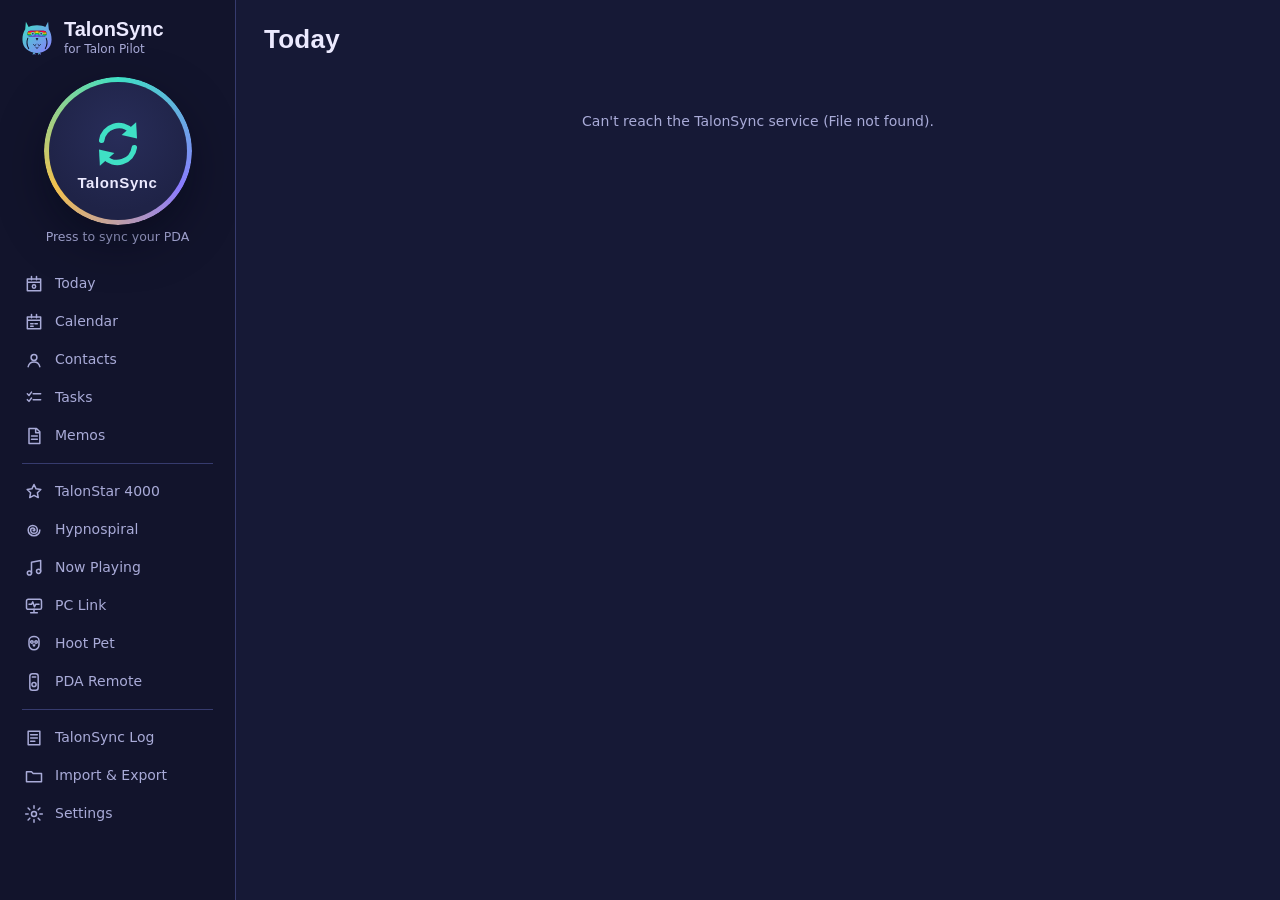
==== talonsync/web/index.html @ 8eb61ad6 "TalonSync 1.11.0: TalonOS Enhanced desktop and Program Library TalonSync is the PC companion for the" ====
<!doctype html>
<html lang="en" data-theme="aerie">
<head>
<meta charset="utf-8">
<meta name="viewport" content="width=device-width, initial-scale=1">
<title>TalonSync</title>
<link rel="icon" type="image/png" href="favicon.png">
<link rel="stylesheet" href="app.css">
</head>
<body>
<div class="shell">
  <aside class="rail">
    <div class="brand">
      <svg class="brand-mark" viewBox="0 0 32 32" aria-hidden="true"><use href="#i-owl"/></svg>
      <div><div class="brand-name">TalonSync</div><div class="brand-sub" id="brand-sub">for Talon Pilot</div></div>
    </div>
    <button class="sync-btn" id="sync-btn" title="TalonSync now (Ctrl+H)">
      <span class="hs-ring"></span>
      <svg class="hs-arrows" viewBox="0 0 64 64" aria-hidden="true"><use href="#i-sync"/></svg>
      <span class="hs-label">TalonSync</span>
    </button>
    <div class="hs-hint" id="hs-hint">Press to sync your PDA</div>
    <nav class="nav" id="nav"></nav>
    <div class="status" id="status"></div>
  </aside>
  <main class="main">
    <header class="topbar">
      <h1 id="view-title">Today</h1>
      <div class="topbar-tools" id="view-tools"></div>
    </header>
    <section class="view" id="view"></section>
  </main>
</div>

<div class="modal-back" id="sync-modal" hidden>
  <div class="sync-win" role="dialog" aria-labelledby="sync-title">
    <div class="sync-title" id="sync-title">TalonSync Progress</div>
    <div class="sync-body">
      <div class="sync-link">
        <svg viewBox="0 0 48 64" class="sync-dev"><use href="#i-pda"/></svg>
        <div class="sync-dots"><i></i><i></i><i></i><i></i><i></i></div>
        <svg viewBox="0 0 64 56" class="sync-pc"><use href="#i-pc"/></svg>
      </div>
      <div class="sync-status" id="sync-status">Connecting with the handheld...</div>
      <div class="bar"><div class="bar-fill" id="sync-bar"></div></div>
      <ol class="sync-stages" id="sync-stages"></ol>
      <div class="sync-summary" id="sync-summary"></div>
    </div>
    <div class="sync-actions"><button class="btn" id="sync-cancel">Cancel</button></div>
  </div>
</div>

<div class="drawer-back" id="drawer-back" hidden></div>
<aside class="drawer" id="drawer" hidden></aside>
<div class="toasts" id="toasts"></div>

<svg width="0" height="0" style="position:absolute">
  <defs>
    <linearGradient id="aur" x1="0" y1="0" x2="1" y2="1"><stop offset="0" stop-color="var(--aur-a)"/><stop offset="1" stop-color="var(--aur-b)"/></linearGradient>
  </defs>
  <symbol id="i-pet" viewBox="0 0 32 32"><path fill="url(#aur)" d="M16 3c-5 0-9 2-11 4l2 3c-1 2-2 4-2 7 0 7 5 12 11 12s11-5 11-12c0-3-1-5-2-7l2-3c-2-2-6-4-11-4z"/><circle cx="11.5" cy="15" r="4" fill="var(--sky)"/><circle cx="20.5" cy="15" r="4" fill="var(--sky)"/><circle cx="11.5" cy="15" r="1.8" fill="var(--gold)"/><circle cx="20.5" cy="15" r="1.8" fill="var(--gold)"/><path d="M16 18l-1.6 2.6h3.2z" fill="var(--gold)"/></symbol>
  <symbol id="i-owl" viewBox="60 64 392 392"><mask id="owlcut"> <rect x="0" y="0" width="512" height="512" fill="white"/> <rect x="146" y="176" width="220" height="70" rx="35" fill="black"/> <circle cx="208" cy="211" r="21" fill="white"/> <circle cx="304" cy="211" r="21" fill="white"/> <circle cx="208" cy="211" r="8" fill="black"/> <circle cx="304" cy="211" r="8" fill="black"/> <path d="M240 262 Q256 256 272 262 L256 292 Z" fill="black"/> <path d="M150 262 C 136 300 138 344 160 382" fill="none" stroke="black" stroke-width="12" stroke-linecap="round"/> <path d="M362 262 C 376 300 374 344 352 382" fill="none" stroke="black" stroke-width="12" stroke-linecap="round"/> <g fill="none" stroke="black" stroke-width="10" stroke-linecap="round" stroke-linejoin="round"> <path d="M216 336 l14 12 l14 -12"/><path d="M268 336 l14 12 l14 -12"/> <path d="M242 368 l14 12 l14 -12"/> </g> </mask> <g mask="url(#owlcut)" fill="url(#aur)"> <path d="M256 112 C 300 112 330 120 352 134 L 384 74 L 392 160 C 416 196 424 236 424 280 C 424 372 352 432 256 432 C 160 432 88 372 88 280 C 88 236 96 196 120 160 L 128 74 L 160 134 C 182 120 212 112 256 112 Z"/> <path d="M214 426 l -10 24 h 12 l 6 -14 l 6 14 h 12 l -10 -24 Z"/> <path d="M276 426 l -10 24 h 12 l 6 -14 l 6 14 h 12 l -10 -24 Z"/> </g> <clipPath id="visorclip"><rect x="146" y="176" width="220" height="70" rx="35"/></clipPath> <g clip-path="url(#visorclip)"><rect x="145.80" y="159.50" width="14.15" height="32.07" fill="#FF004D"/><rect x="145.80" y="191.17" width="14.15" height="12.07" fill="#FFA300"/><rect x="145.80" y="202.83" width="14.15" height="12.07" fill="#FFEC27"/><rect x="145.80" y="214.50" width="14.15" height="12.07" fill="#00E436"/><rect x="145.80" y="226.17" width="14.15" height="12.07" fill="#29ADFF"/><rect x="145.80" y="237.83" width="14.15" height="32.07" fill="#8E5CFF"/><rect x="159.55" y="163.00" width="14.15" height="32.07" fill="#FF004D"/><rect x="159.55" y="194.67" width="14.15" height="12.07" fill="#FFA300"/><rect x="159.55" y="206.33" width="14.15" height="12.07" fill="#FFEC27"/><rect x="159.55" y="218.00" width="14.15" height="12.07" fill="#00E436"/><rect x="159.55" y="229.67" width="14.15" height="12.07" fill="#29ADFF"/><rect x="159.55" y="241.33" width="14.15" height="32.07" fill="#8E5CFF"/><rect x="173.30" y="163.00" width="14.15" height="32.07" fill="#FF004D"/><rect x="173.30" y="194.67" width="14.15" height="12.07" fill="#FFA300"/><rect x="173.30" y="206.33" width="14.15" height="12.07" fill="#FFEC27"/><rect x="173.30" y="218.00" width="14.15" height="12.07" fill="#00E436"/><rect x="173.30" y="229.67" width="14.15" height="12.07" fill="#29ADFF"/><rect x="173.30" y="241.33" width="14.15" height="32.07" fill="#8E5CFF"/><rect x="187.05" y="163.00" width="14.15" height="32.07" fill="#FF004D"/><rect x="187.05" y="194.67" width="14.15" height="12.07" fill="#FFA300"/><rect x="187.05" y="206.33" width="14.15" height="12.07" fill="#FFEC27"/><rect x="187.05" y="218.00" width="14.15" height="12.07" fill="#00E436"/><rect x="187.05" y="229.67" width="14.15" height="12.07" fill="#29ADFF"/><rect x="187.05" y="241.33" width="14.15" height="32.07" fill="#8E5CFF"/><rect x="200.80" y="159.50" width="14.15" height="32.07" fill="#FF004D"/><rect x="200.80" y="191.17" width="14.15" height="12.07" fill="#FFA300"/><rect x="200.80" y="202.83" width="14.15" height="12.07" fill="#FFEC27"/><rect x="200.80" y="214.50" width="14.15" height="12.07" fill="#00E436"/><rect x="200.80" y="226.17" width="14.15" height="12.07" fill="#29ADFF"/><rect x="200.80" y="237.83" width="14.15" height="32.07" fill="#8E5CFF"/><rect x="214.55" y="156.00" width="14.15" height="32.07" fill="#FF004D"/><rect x="214.55" y="187.67" width="14.15" height="12.07" fill="#FFA300"/><rect x="214.55" y="199.33" width="14.15" height="12.07" fill="#FFEC27"/><rect x="214.55" y="211.00" width="14.15" height="12.07" fill="#00E436"/><rect x="214.55" y="222.67" width="14.15" height="12.07" fill="#29ADFF"/><rect x="214.55" y="234.33" width="14.15" height="32.07" fill="#8E5CFF"/><rect x="228.30" y="152.50" width="14.15" height="32.07" fill="#FF004D"/><rect x="228.30" y="184.17" width="14.15" height="12.07" fill="#FFA300"/><rect x="228.30" y="195.83" width="14.15" height="12.07" fill="#FFEC27"/><rect x="228.30" y="207.50" width="14.15" height="12.07" fill="#00E436"/><rect x="228.30" y="219.17" width="14.15" height="12.07" fill="#29ADFF"/><rect x="228.30" y="230.83" width="14.15" height="32.07" fill="#8E5CFF"/><rect x="242.05" y="149.00" width="14.15" height="32.07" fill="#FF004D"/><rect x="242.05" y="180.67" width="14.15" height="12.07" fill="#FFA300"/><rect x="242.05" y="192.33" width="14.15" height="12.07" fill="#FFEC27"/><rect x="242.05" y="204.00" width="14.15" height="12.07" fill="#00E436"/><rect x="242.05" y="215.67" width="14.15" height="12.07" fill="#29ADFF"/><rect x="242.05" y="227.33" width="14.15" height="32.07" fill="#8E5CFF"/><rect x="255.80" y="149.00" width="14.15" height="32.07" fill="#FF004D"/><rect x="255.80" y="180.67" width="14.15" height="12.07" fill="#FFA300"/><rect x="255.80" y="192.33" width="14.15" height="12.07" fill="#FFEC27"/><rect x="255.80" y="204.00" width="14.15" height="12.07" fill="#00E436"/><rect x="255.80" y="215.67" width="14.15" height="12.07" fill="#29ADFF"/><rect x="255.80" y="227.33" width="14.15" height="32.07" fill="#8E5CFF"/><rect x="269.55" y="152.50" width="14.15" height="32.07" fill="#FF004D"/><rect x="269.55" y="184.17" width="14.15" height="12.07" fill="#FFA300"/><rect x="269.55" y="195.83" width="14.15" height="12.07" fill="#FFEC27"/><rect x="269.55" y="207.50" width="14.15" height="12.07" fill="#00E436"/><rect x="269.55" y="219.17" width="14.15" height="12.07" fill="#29ADFF"/><rect x="269.55" y="230.83" width="14.15" height="32.07" fill="#8E5CFF"/><rect x="283.30" y="156.00" width="14.15" height="32.07" fill="#FF004D"/><rect x="283.30" y="187.67" width="14.15" height="12.07" fill="#FFA300"/><rect x="283.30" y="199.33" width="14.15" height="12.07" fill="#FFEC27"/><rect x="283.30" y="211.00" width="14.15" height="12.07" fill="#00E436"/><rect x="283.30" y="222.67" width="14.15" height="12.07" fill="#29ADFF"/><rect x="283.30" y="234.33" width="14.15" height="32.07" fill="#8E5CFF"/><rect x="297.05" y="159.50" width="14.15" height="32.07" fill="#FF004D"/><rect x="297.05" y="191.17" width="14.15" height="12.07" fill="#FFA300"/><rect x="297.05" y="202.83" width="14.15" height="12.07" fill="#FFEC27"/><rect x="297.05" y="214.50" width="14.15" height="12.07" fill="#00E436"/><rect x="297.05" y="226.17" width="14.15" height="12.07" fill="#29ADFF"/><rect x="297.05" y="237.83" width="14.15" height="32.07" fill="#8E5CFF"/><rect x="310.80" y="163.00" width="14.15" height="32.07" fill="#FF004D"/><rect x="310.80" y="194.67" width="14.15" height="12.07" fill="#FFA300"/><rect x="310.80" y="206.33" width="14.15" height="12.07" fill="#FFEC27"/><rect x="310.80" y="218.00" width="14.15" height="12.07" fill="#00E436"/><rect x="310.80" y="229.67" width="14.15" height="12.07" fill="#29ADFF"/><rect x="310.80" y="241.33" width="14.15" height="32.07" fill="#8E5CFF"/><rect x="324.55" y="163.00" width="14.15" height="32.07" fill="#FF004D"/><rect x="324.55" y="194.67" width="14.15" height="12.07" fill="#FFA300"/><rect x="324.55" y="206.33" width="14.15" height="12.07" fill="#FFEC27"/><rect x="324.55" y="218.00" width="14.15" height="12.07" fill="#00E436"/><rect x="324.55" y="229.67" width="14.15" height="12.07" fill="#29ADFF"/><rect x="324.55" y="241.33" width="14.15" height="32.07" fill="#8E5CFF"/><rect x="338.30" y="163.00" width="14.15" height="32.07" fill="#FF004D"/><rect x="338.30" y="194.67" width="14.15" height="12.07" fill="#FFA300"/><rect x="338.30" y="206.33" width="14.15" height="12.07" fill="#FFEC27"/><rect x="338.30" y="218.00" width="14.15" height="12.07" fill="#00E436"/><rect x="338.30" y="229.67" width="14.15" height="12.07" fill="#29ADFF"/><rect x="338.30" y="241.33" width="14.15" height="32.07" fill="#8E5CFF"/><rect x="352.05" y="159.50" width="14.15" height="32.07" fill="#FF004D"/><rect x="352.05" y="191.17" width="14.15" height="12.07" fill="#FFA300"/><rect x="352.05" y="202.83" width="14.15" height="12.07" fill="#FFEC27"/><rect x="352.05" y="214.50" width="14.15" height="12.07" fill="#00E436"/><rect x="352.05" y="226.17" width="14.15" height="12.07" fill="#29ADFF"/><rect x="352.05" y="237.83" width="14.15" height="32.07" fill="#8E5CFF"/></g> <circle cx="208" cy="211" r="21" fill="url(#aur)"/><circle cx="304" cy="211" r="21" fill="url(#aur)"/><circle cx="208" cy="211" r="8" fill="#141A2A"/><circle cx="304" cy="211" r="8" fill="#141A2A"/></symbol>
  <symbol id="i-sync" viewBox="0 0 64 64"><path fill="none" stroke="currentColor" stroke-width="6" stroke-linecap="round" d="M14 28a19 19 0 0 1 33-10"/><path fill="currentColor" d="M52 8l1 18-17-4z"/><path fill="none" stroke="currentColor" stroke-width="6" stroke-linecap="round" d="M50 36a19 19 0 0 1-33 10"/><path fill="currentColor" d="M12 56l-1-18 17 4z"/></symbol>
  <symbol id="i-pda" viewBox="0 0 48 64"><rect x="4" y="2" width="40" height="60" rx="7" fill="none" stroke="currentColor" stroke-width="3"/><rect x="10" y="9" width="28" height="30" rx="2" fill="var(--lcd)"/><circle cx="24" cy="51" r="4" fill="none" stroke="currentColor" stroke-width="2.5"/></symbol>
  <symbol id="i-pc" viewBox="0 0 64 56"><rect x="4" y="4" width="56" height="36" rx="4" fill="none" stroke="currentColor" stroke-width="3"/><path d="M24 50h16M32 40v10" stroke="currentColor" stroke-width="3" stroke-linecap="round"/></symbol>
</svg>
<script src="talonstar.js"></script>
<script src="app.js"></script>
</body>
</html>
---- talonsync/web/app.css ----
/* TalonSync - a desktop sync app, grown feathers.
   Themes are token sets; nothing below hard-codes a color. */
:root, [data-theme="aerie"] {
  --sky: #161936; --rail: #12142c; --panel: #1f2347; --panel-2: #282d59; --line: #363b6e;
  --ink: #eceaff; --ink-dim: #a9abd8; --ink-faint: #6f72a6;
  --aur-a: #3fe0c5; --aur-b: #8b7bff; --gold: #f2c14e; --danger: #ff6b81; --ok: #4fe0a0;
  --lcd: #b8c6a0; --lcd-ink: #22301c; --lcd-dim: #7d8c6a;
  --field: #151834; --shadow: 0 18px 48px rgba(4, 5, 20, .55);
  --r-lg: 18px; --r: 10px; --r-sm: 6px;
  color-scheme: dark;
}
[data-theme="classic"] {         /* classic desktop look, circa 2001 */
  --sky: #d4d0c8; --rail: #1d2a6b; --panel: #ece9e2; --panel-2: #e0ddd5; --line: #a29e94;
  --ink: #101531; --ink-dim: #4a4f6c; --ink-faint: #858aa3;
  --aur-a: #2c63d6; --aur-b: #1d2a6b; --gold: #c08a14; --danger: #b3261e; --ok: #1d7a3d;
  --lcd: #a7b58f; --lcd-ink: #1b2615; --lcd-dim: #6c7a5a;
  --field: #ffffff; --shadow: 3px 3px 0 rgba(0, 0, 0, .25);
  --r-lg: 3px; --r: 2px; --r-sm: 2px;
  color-scheme: light;
}
[data-theme="owl"] {
  --sky: #1c1611; --rail: #15100c; --panel: #271f18; --panel-2: #31281f; --line: #46392c;
  --ink: #f6ead9; --ink-dim: #c9b49a; --ink-faint: #8a7660;
  --aur-a: #ffb347; --aur-b: #e0703a; --gold: #ffd27a; --danger: #ff7a6b; --ok: #9bd66a;
  --lcd: #c3b48c; --lcd-ink: #2b2112; --lcd-dim: #8a7b55;
  --field: #18120d; --shadow: 0 18px 48px rgba(0, 0, 0, .6);
  --r-lg: 18px; --r: 10px; --r-sm: 6px;
  color-scheme: dark;
}
[data-theme="gryphon"] {
  --sky: #0f2427; --rail: #0a1a1c; --panel: #16313a; --panel-2: #1d3d47; --line: #2b525d;
  --ink: #e9f6f2; --ink-dim: #9fc5bf; --ink-faint: #628a85;
  --aur-a: #f2c14e; --aur-b: #e8873a; --gold: #f2c14e; --danger: #ff7c7c; --ok: #6be0b0;
  --lcd: #b6c69f; --lcd-ink: #1f2d1b; --lcd-dim: #7b8c68;
  --field: #0c1d20; --shadow: 0 18px 48px rgba(0, 8, 10, .6);
  --r-lg: 18px; --r: 10px; --r-sm: 6px;
  color-scheme: dark;
}
[data-theme="light"] {
  --sky: #eef0f8; --rail: #e2e5f2; --panel: #ffffff; --panel-2: #f4f5fb; --line: #d5d9ea;
  --ink: #1a1d3a; --ink-dim: #535878; --ink-faint: #8d91ad;
  --aur-a: #12b39a; --aur-b: #6a5cf0; --gold: #c99212; --danger: #d23a52; --ok: #13915c;
  --lcd: #b8c6a0; --lcd-ink: #22301c; --lcd-dim: #7d8c6a;
  --field: #f7f8fd; --shadow: 0 14px 40px rgba(30, 36, 80, .16);
  --r-lg: 18px; --r: 10px; --r-sm: 6px;
  color-scheme: light;
}

* { box-sizing: border-box; }
html, body { margin: 0; height: 100%; }
body {
  background: var(--sky); color: var(--ink);
  font: 14px/1.5 "Segoe UI Variable Text", "Segoe UI", system-ui, -apple-system, sans-serif;
  -webkit-font-smoothing: antialiased; overflow: hidden;
}
h1, h2, h3, .display { font-family: "Bahnschrift", "DIN Alternate", "Segoe UI Variable Display", "Segoe UI", sans-serif; font-weight: 600; letter-spacing: .01em; }
h1 { font-size: 26px; margin: 0; }
h2 { font-size: 19px; margin: 0 0 12px; }
h3 { font-size: 15px; margin: 0 0 8px; }
p { margin: 0 0 10px; }
a { color: var(--aur-a); }
button, input, select, textarea { font: inherit; color: inherit; }
:focus-visible { outline: 2px solid var(--aur-a); outline-offset: 2px; }
.muted { color: var(--ink-dim); }
.faint { color: var(--ink-faint); }
.small { font-size: 12.5px; }

/* ---------------------------------------------------------------- shell */
.shell { display: grid; grid-template-columns: 236px 1fr; height: 100vh; }
.rail { background: var(--rail); display: flex; flex-direction: column; padding: 18px 14px 12px; gap: 6px; overflow-y: auto; border-right: 1px solid var(--line); }
[data-theme="classic"] .rail { color: #f3f1ea; --ink-dim: #c3c8e6; --ink-faint: #8d95c6; --line: #33418a; }
.brand { display: flex; align-items: center; gap: 10px; padding: 0 6px 6px; }
.brand-mark { width: 34px; height: 34px; }
.brand-name { font-family: "Bahnschrift", "Segoe UI", sans-serif; font-size: 20px; font-weight: 600; line-height: 1.1; }
.brand-sub { font-size: 12px; color: var(--ink-dim); }

/* the one loud thing: the TalonSync button */
.sync-btn { position: relative; align-self: center; flex: none; width: 138px; height: 138px; margin: 12px 0 2px; border-radius: 50%; border: 0;
  background: radial-gradient(circle at 50% 38%, var(--panel-2), var(--panel) 70%); color: var(--ink); cursor: pointer;
  display: grid; place-items: center; box-shadow: var(--shadow); transition: transform .12s ease; }
.sync-btn:hover { transform: scale(1.03); }
.sync-btn:active { transform: scale(.97); }
.hs-ring { position: absolute; inset: -5px; border-radius: 50%; padding: 5px;
  background: conic-gradient(from 0deg, var(--aur-a), var(--aur-b), var(--gold), var(--aur-a));
  -webkit-mask: linear-gradient(#000 0 0) content-box, linear-gradient(#000 0 0); -webkit-mask-composite: xor; mask-composite: exclude; }
.hs-arrows { width: 58px; height: 58px; color: var(--aur-a); margin-top: -14px; }
.hs-label { position: absolute; bottom: 26px; font-family: "Bahnschrift", "Segoe UI", sans-serif; font-weight: 600; font-size: 15px; letter-spacing: .04em; }
.sync-btn.busy .hs-arrows { animation: spin 1.1s linear infinite; }
.sync-btn.busy .hs-ring { animation: spin 3s linear infinite; }
.sync-btn.waiting { animation: beckon 1.2s ease-in-out infinite; }
[data-theme="classic"] .sync-btn { background: #e9e6df; color: #1d2a6b; box-shadow: inset -3px -3px 0 rgba(0,0,0,.25), inset 3px 3px 0 #fff; }
[data-theme="classic"] .hs-arrows { color: #2c63d6; }
.hs-hint { text-align: center; font-size: 12.5px; color: var(--ink-dim); min-height: 19px; margin-bottom: 8px; }
@keyframes spin { to { transform: rotate(360deg); } }
@keyframes beckon { 50% { box-shadow: 0 0 0 10px color-mix(in srgb, var(--aur-a) 25%, transparent), var(--shadow); } }

.nav { display: flex; flex-direction: column; gap: 1px; margin-top: 4px; }
.nav-sep { height: 1px; background: var(--line); margin: 8px 8px; }
.nav button { display: flex; align-items: center; gap: 11px; padding: 8px 10px; border: 0; border-radius: var(--r-sm); background: none; cursor: pointer; text-align: left; color: var(--ink-dim); }
.nav button svg { width: 20px; height: 20px; flex: none; }
.nav button:hover { background: color-mix(in srgb, var(--ink) 6%, transparent); color: var(--ink); }
.nav button.on { background: color-mix(in srgb, var(--aur-a) 14%, transparent); color: var(--ink); }
.nav button.on svg { color: var(--aur-a); }
.nav .count { margin-left: auto; font-size: 12px; color: var(--ink-faint); }

.status { margin-top: auto; padding: 10px 8px 2px; display: grid; gap: 5px; font-size: 12.5px; color: var(--ink-dim); }
.status .row { display: flex; align-items: center; gap: 8px; }
.dot { width: 9px; height: 9px; border-radius: 50%; background: var(--ink-faint); flex: none; }
.dot.ok { background: var(--ok); box-shadow: 0 0 8px var(--ok); }
.dot.warn { background: var(--gold); }
.dot.bad { background: var(--danger); }

.main { display: flex; flex-direction: column; min-width: 0; height: 100vh; }
.topbar { display: flex; align-items: center; gap: 16px; padding: 20px 28px 14px; }
.topbar-tools { margin-left: auto; display: flex; gap: 8px; align-items: center; }
.view { flex: 1; overflow: auto; padding: 4px 28px 28px; }

/* ---------------------------------------------------------------- controls */
.btn { display: inline-flex; align-items: center; gap: 7px; padding: 7px 14px; border-radius: var(--r-sm); border: 1px solid var(--line);
  background: var(--panel-2); cursor: pointer; white-space: nowrap; }
.btn:hover { border-color: var(--aur-a); }
.btn.primary { background: linear-gradient(135deg, var(--aur-a), var(--aur-b)); border: 0; color: #0b0d22; font-weight: 600; }
[data-theme="classic"] .btn.primary { color: #fff; }
.btn.danger { color: var(--danger); }
.btn.ghost { background: none; }
.btn svg { width: 16px; height: 16px; }
.btn:disabled { opacity: .5; cursor: default; }
input[type=text], input[type=number], input[type=date], input[type=datetime-local], input[type=time], input[type=search], select, textarea {
  background: var(--field); border: 1px solid var(--line); border-radius: var(--r-sm); padding: 7px 10px; width: 100%; min-width: 0; }
textarea { resize: vertical; min-height: 110px; line-height: 1.45; }
input:focus, select:focus, textarea:focus { border-color: var(--aur-a); outline: none; }
label.field { display: grid; gap: 5px; font-size: 12.5px; color: var(--ink-dim); }
label.check { display: flex; align-items: center; gap: 9px; cursor: pointer; }
input[type=checkbox] { width: 17px; height: 17px; accent-color: var(--aur-a); }
input[type=range] { accent-color: var(--aur-a); width: 100%; }
.search { width: 240px; }

/* switch for settings */
.switch { position: relative; width: 40px; height: 22px; flex: none; }
.switch input { opacity: 0; width: 100%; height: 100%; margin: 0; position: absolute; cursor: pointer; z-index: 1; }
.switch span { position: absolute; inset: 0; border-radius: 11px; background: var(--line); transition: background .15s; }
.switch span::after { content: ""; position: absolute; left: 3px; top: 3px; width: 16px; height: 16px; border-radius: 50%; background: var(--ink); transition: transform .15s; }
.switch input:checked + span { background: var(--aur-a); }
.switch input:checked + span::after { transform: translateX(18px); background: #fff; }
.switch input:focus-visible + span { outline: 2px solid var(--aur-a); outline-offset: 2px; }

/* ---------------------------------------------------------------- layout pieces */
.panel { background: var(--panel); border: 1px solid var(--line); border-radius: var(--r-lg); padding: 18px 20px; }
.grid { display: grid; gap: 18px; }
.today { grid-template-columns: minmax(320px, 1.25fr) minmax(280px, 1fr); align-items: start; }
.split { display: grid; grid-template-columns: minmax(260px, 360px) 1fr; gap: 18px; height: 100%; min-height: 0; }
.split > * { min-height: 0; }
.list { display: flex; flex-direction: column; overflow: auto; background: var(--panel); border: 1px solid var(--line); border-radius: var(--r-lg); padding: 6px; }
.item { display: flex; align-items: center; gap: 10px; padding: 9px 12px; border-radius: var(--r); cursor: pointer; border: 0; background: none; text-align: left; width: 100%; }
.item:hover { background: color-mix(in srgb, var(--ink) 5%, transparent); }
.item.on { background: color-mix(in srgb, var(--aur-a) 14%, transparent); }
.item .t { font-weight: 600; }
.item .s { font-size: 12.5px; color: var(--ink-dim); white-space: nowrap; overflow: hidden; text-overflow: ellipsis; }
.item .grow { flex: 1; min-width: 0; }
.item .grow > div { overflow: hidden; text-overflow: ellipsis; white-space: nowrap; }
.group-h { font-family: "Bahnschrift", "Segoe UI", sans-serif; font-size: 13px; color: var(--ink-faint); padding: 12px 12px 4px; }
.star { color: var(--gold); }
.pda-badge { font-size: 11.5px; padding: 1px 7px; border-radius: 9px; background: color-mix(in srgb, var(--lcd) 25%, transparent); color: var(--ink-dim); flex: none; }
.empty { padding: 34px 18px; text-align: center; color: var(--ink-dim); }
.empty .btn { margin-top: 12px; }

.editor { background: var(--panel); border: 1px solid var(--line); border-radius: var(--r-lg); padding: 20px 22px; overflow: auto; }
.form { display: grid; grid-template-columns: 1fr 1fr; gap: 14px 16px; }
.form .wide { grid-column: 1 / -1; }
.editor-foot { display: flex; gap: 8px; margin-top: 18px; align-items: center; }
.editor-foot .spacer { flex: 1; }

/* the LCD: how a record looks on the PDA (the device's own text, so a fixed-width face) */
.lcd { background: var(--lcd); color: var(--lcd-ink); border-radius: 8px; padding: 10px 12px; font: 15px/1.35 "Cascadia Mono", Consolas, monospace;
  box-shadow: inset 0 2px 6px rgba(0, 0, 0, .25); white-space: pre; overflow: hidden; }
.lcd .dim { color: var(--lcd-dim); }
.lcd-cap { font-size: 12px; color: var(--ink-faint); margin: 14px 0 6px; }

/* ---------------------------------------------------------------- today */
.hello { font-family: "Bahnschrift", "Segoe UI", sans-serif; font-size: 30px; line-height: 1.15; margin: 0 0 4px; }
.conn { display: grid; grid-template-columns: repeat(3, 1fr); gap: 10px; margin-top: 16px; }
.conn > div { background: var(--panel-2); border-radius: var(--r); padding: 10px 12px; }
.conn .k { font-size: 12px; color: var(--ink-dim); display: flex; align-items: center; gap: 7px; }
.conn .v { font-weight: 600; margin-top: 2px; }
.device { display: grid; grid-template-columns: 170px 1fr; gap: 18px; align-items: center; }
.device-shell { background: linear-gradient(160deg, #8d96aa, #555d70); border-radius: 22px; padding: 14px 12px 34px; box-shadow: var(--shadow); position: relative; }
.device-shell::after { content: ""; position: absolute; left: 50%; bottom: 10px; width: 18px; height: 18px; margin-left: -9px; border-radius: 50%; border: 2px solid rgba(255,255,255,.45); }
.device-shell .lcd { font-size: 11px; padding: 8px; min-height: 196px; border-radius: 6px; }
.kv { display: grid; grid-template-columns: auto 1fr; gap: 4px 14px; font-size: 13px; }
.kv dt { color: var(--ink-dim); }
.kv dd { margin: 0; }
.agenda-mini .item { cursor: default; }

/* ---------------------------------------------------------------- calendar */
.cal { display: grid; grid-template-columns: 1fr 300px; gap: 18px; height: 100%; min-height: 0; }
.month { background: var(--panel); border: 1px solid var(--line); border-radius: var(--r-lg); padding: 14px; align-self: start; }
.month-h { display: flex; align-items: center; justify-content: space-between; margin-bottom: 8px; }
.month-h .btn { padding: 3px 9px; }
.mgrid { display: grid; grid-template-columns: repeat(7, 1fr); gap: 2px; text-align: center; font-size: 13px; }
.mgrid .wd { color: var(--ink-faint); font-size: 11.5px; padding: 3px 0; }
.mgrid button { border: 0; background: none; border-radius: var(--r-sm); padding: 6px 0; cursor: pointer; position: relative; }
.mgrid button:hover { background: color-mix(in srgb, var(--ink) 7%, transparent); }
.mgrid button.out { color: var(--ink-faint); }
.mgrid button.today { color: var(--aur-a); font-weight: 700; }
.mgrid button.sel { background: color-mix(in srgb, var(--aur-a) 20%, transparent); }
.mgrid button.has::after { content: ""; position: absolute; bottom: 2px; left: 50%; width: 4px; height: 4px; margin-left: -2px; border-radius: 50%; background: var(--gold); }
.ev-time { font-family: "Bahnschrift", "Segoe UI", sans-serif; width: 66px; flex: none; color: var(--aur-a); }

/* ---------------------------------------------------------------- tasks */
.task { display: flex; align-items: center; gap: 12px; padding: 9px 12px; border-radius: var(--r); }
.task:hover { background: color-mix(in srgb, var(--ink) 4%, transparent); }
.task.done .t { text-decoration: line-through; color: var(--ink-faint); }
.task input[type=text] { background: none; border-color: transparent; padding: 4px 6px; }
.task input[type=text]:hover { border-color: var(--line); }
.prio { width: 26px; height: 22px; border-radius: 5px; border: 1px solid var(--line); background: none; font-size: 12px; cursor: pointer; flex: none; }
.prio.p1 { border-color: var(--danger); color: var(--danger); }
.prio.p2 { border-color: var(--gold); color: var(--gold); }
.task .due { width: 150px; flex: none; }
.add-row { display: flex; gap: 8px; margin-bottom: 12px; }

/* ---------------------------------------------------------------- note pad */
.notepad { display: grid; grid-template-columns: auto 1fr; gap: 24px; align-items: start; }
.ink-wrap { background: var(--lcd); padding: 12px; border-radius: 14px; box-shadow: inset 0 2px 8px rgba(0,0,0,.3), var(--shadow); }
.ink { display: grid; grid-template-columns: repeat(24, 15px); grid-auto-rows: 15px; gap: 1px; cursor: crosshair; user-select: none; touch-action: none; }
.ink i { background: color-mix(in srgb, var(--lcd-ink) 13%, transparent); border-radius: 2px; }
.ink i.on { background: var(--lcd-ink); }
.ink.coarse i:nth-child(48n+1), .ink.coarse i:nth-child(48n+2) { }
.ink-tools { display: flex; flex-wrap: wrap; gap: 8px; margin-bottom: 14px; }
.seg { display: inline-flex; border: 1px solid var(--line); border-radius: var(--r-sm); overflow: hidden; }
.seg button { border: 0; background: var(--panel-2); padding: 7px 13px; cursor: pointer; }
.seg button.on { background: color-mix(in srgb, var(--aur-a) 30%, var(--panel-2)); }

/* ---------------------------------------------------------------- pet */
.pet { display: grid; grid-template-columns: 220px 1fr; gap: 26px; align-items: center; }
.pet-owl { width: 200px; height: 200px; }
.meter { display: grid; grid-template-columns: 70px 1fr 44px; align-items: center; gap: 12px; margin: 10px 0; }
.meter .bar { height: 12px; }
.bar { height: 10px; border-radius: 6px; background: color-mix(in srgb, var(--ink) 10%, transparent); overflow: hidden; }
.bar-fill { height: 100%; width: 0; border-radius: 6px; background: linear-gradient(90deg, var(--aur-a), var(--aur-b)); transition: width .35s ease; }

/* ---------------------------------------------------------------- now playing */
.np { display: grid; grid-template-columns: 1fr 340px; gap: 18px; align-items: start; }
.np-track { display: flex; gap: 20px; align-items: center; }
.np-art { width: 112px; height: 112px; border-radius: 16px; flex: none; display: grid; place-items: center;
  background: linear-gradient(135deg, var(--aur-a), var(--aur-b)); }
.eq { display: flex; gap: 5px; align-items: flex-end; height: 46px; }
.eq i { width: 9px; background: #0b0d22; border-radius: 3px; height: 30%; }
.playing .eq i { animation: eq .9s ease-in-out infinite alternate; }
.eq i:nth-child(2) { animation-delay: -.3s; } .eq i:nth-child(3) { animation-delay: -.6s; } .eq i:nth-child(4) { animation-delay: -.15s; }
@keyframes eq { from { height: 18%; } to { height: 100%; } }
.np-title { font-family: "Bahnschrift", "Segoe UI", sans-serif; font-size: 26px; line-height: 1.15; }
.np-card { background: var(--lcd); color: var(--lcd-ink); border-radius: 12px; padding: 12px 14px; font: 14px/1.3 "Cascadia Mono", Consolas, monospace; }
.np-card .cap { font: 11px "Segoe UI", sans-serif; color: var(--lcd-dim); }
.np-card .pos { height: 4px; background: rgba(0,0,0,.15); border-radius: 2px; margin-top: 8px; }
.np-card .pos div { height: 100%; background: var(--lcd-ink); border-radius: 2px; }

/* ---------------------------------------------------------------- remote */
.apps { display: grid; grid-template-columns: repeat(auto-fill, minmax(118px, 1fr)); gap: 10px; }
.app-tile { display: grid; place-items: center; gap: 6px; padding: 14px 8px; border-radius: var(--r); border: 1px solid var(--line); background: var(--panel-2); cursor: pointer; }
.app-tile:hover { border-color: var(--aur-a); }
.app-tile svg { width: 28px; height: 28px; color: var(--aur-a); }

/* ---------------------------------------------------------------- settings */
.settings { display: grid; grid-template-columns: 200px 1fr; gap: 22px; align-items: start; }
.tabs { display: flex; flex-direction: column; gap: 2px; position: sticky; top: 0; }
.tabs button { text-align: left; padding: 8px 12px; border: 0; background: none; border-radius: var(--r-sm); cursor: pointer; color: var(--ink-dim); }
.tabs button.on { background: color-mix(in srgb, var(--aur-a) 14%, transparent); color: var(--ink); }
.set { display: grid; grid-template-columns: 1fr auto; gap: 4px 24px; align-items: center; padding: 13px 0; border-bottom: 1px solid var(--line); }
.set:last-child { border-bottom: 0; }
.set .lab { font-weight: 600; }
.set .help { grid-column: 1; font-size: 12.5px; color: var(--ink-dim); max-width: 64ch; }
.set .ctl { grid-column: 2; grid-row: 1 / span 2; min-width: 120px; display: flex; justify-content: flex-end; }
.set .ctl select, .set .ctl input[type=text], .set .ctl input[type=number] { width: 220px; }
.conduits { width: 100%; border-collapse: collapse; }
.conduits td, .conduits th { padding: 9px 8px; border-bottom: 1px solid var(--line); text-align: left; font-weight: normal; }
.conduits th { color: var(--ink-dim); font-size: 12.5px; }
.conduits select { width: 240px; }
.doc-row { display: grid; grid-template-columns: 18px 180px 1fr auto; gap: 12px; align-items: center; padding: 10px 0; border-bottom: 1px solid var(--line); }

/* ---------------------------------------------------------------- log, files */
.report { border-bottom: 1px solid var(--line); padding: 12px 0; }
.report summary { cursor: pointer; display: flex; gap: 12px; align-items: center; list-style: none; }
.report summary::-webkit-details-marker { display: none; }
.report pre { white-space: pre-wrap; font: 12.5px/1.5 "Cascadia Mono", Consolas, monospace; color: var(--ink-dim); margin: 10px 0 0 22px; }
.drop { border: 2px dashed var(--line); border-radius: var(--r-lg); padding: 30px; text-align: center; color: var(--ink-dim); transition: border-color .15s, background .15s; }
.drop.over { border-color: var(--aur-a); background: color-mix(in srgb, var(--aur-a) 8%, transparent); }
.exports { display: grid; grid-template-columns: repeat(auto-fill, minmax(210px, 1fr)); gap: 10px; }
.exp { display: flex; flex-direction: column; gap: 2px; padding: 12px 14px; border-radius: var(--r); border: 1px solid var(--line); background: var(--panel-2); cursor: pointer; text-align: left; }
.exp:hover { border-color: var(--aur-a); }
.exp b { font-weight: 600; }
.exp span { font-size: 12.5px; color: var(--ink-dim); }
.logbox { font: 12.5px/1.55 "Cascadia Mono", Consolas, monospace; color: var(--ink-dim); white-space: pre-wrap; max-height: 360px; overflow: auto; background: var(--field); border-radius: var(--r); padding: 12px; }

/* ---------------------------------------------------------------- TalonSync dialog */
.modal-back, .drawer-back { position: fixed; inset: 0; background: rgba(5, 6, 20, .55); display: grid; place-items: center; z-index: 20; backdrop-filter: blur(3px); }
.modal-back[hidden], .drawer-back[hidden], .drawer[hidden] { display: none; }
.sync-win { width: 440px; max-width: calc(100vw - 32px); background: var(--panel); border: 1px solid var(--line); border-radius: var(--r-lg); box-shadow: var(--shadow); overflow: hidden; animation: pop .18s ease-out; }
@keyframes pop { from { transform: scale(.96); opacity: 0; } }
.sync-title { padding: 12px 18px; font-family: "Bahnschrift", "Segoe UI", sans-serif; font-weight: 600; background: linear-gradient(90deg, color-mix(in srgb, var(--aur-a) 22%, var(--panel)), var(--panel)); }
[data-theme="classic"] .sync-title { background: linear-gradient(90deg, #0a246a, #a6caf0); color: #fff; }
.sync-body { padding: 18px 22px 8px; }
.sync-link { display: flex; align-items: center; justify-content: center; gap: 14px; margin: 4px 0 14px; color: var(--ink-dim); }
.sync-dev { width: 40px; height: 54px; } .sync-pc { width: 60px; height: 52px; }
.sync-dots { display: flex; gap: 9px; }
.sync-dots i { width: 8px; height: 8px; border-radius: 50%; background: var(--aur-a); opacity: .25; animation: hop 1.2s infinite; }
.sync-dots i:nth-child(2) { animation-delay: .15s; } .sync-dots i:nth-child(3) { animation-delay: .3s; } .sync-dots i:nth-child(4) { animation-delay: .45s; } .sync-dots i:nth-child(5) { animation-delay: .6s; }
.sync-win.done .sync-dots i, .sync-win.failed .sync-dots i { animation: none; opacity: 1; }
.sync-win.failed .sync-dots i { background: var(--danger); }
@keyframes hop { 30% { opacity: 1; transform: translateY(-3px); } 60% { opacity: .25; transform: none; } }
.sync-status { font-weight: 600; text-align: center; margin-bottom: 10px; min-height: 21px; }
.sync-stages { list-style: none; padding: 0; margin: 14px 0 6px; display: grid; grid-template-columns: 1fr 1fr; gap: 3px 16px; font-size: 13px; color: var(--ink-faint); }
.sync-stages li { display: flex; gap: 8px; align-items: center; }
.sync-stages li::before { content: ""; width: 8px; height: 8px; border-radius: 50%; border: 1.5px solid currentColor; flex: none; }
.sync-stages li.now { color: var(--ink); }
.sync-stages li.now::before { background: var(--aur-a); border-color: var(--aur-a); }
.sync-stages li.past { color: var(--ink-dim); }
.sync-stages li.past::before { background: currentColor; }
.sync-summary { font-size: 13px; color: var(--ink-dim); margin-top: 8px; }
.sync-actions { display: flex; justify-content: flex-end; gap: 8px; padding: 10px 18px 16px; }

.drawer { position: fixed; right: 0; top: 0; bottom: 0; width: min(460px, 100vw); background: var(--panel); border-left: 1px solid var(--line); box-shadow: var(--shadow); z-index: 21; padding: 22px; overflow: auto; animation: slide .18s ease-out; }
@keyframes slide { from { transform: translateX(30px); opacity: 0; } }

.toasts { position: fixed; right: 20px; bottom: 20px; display: grid; gap: 8px; z-index: 40; }
.toast { background: var(--panel-2); border: 1px solid var(--line); border-left: 3px solid var(--aur-a); border-radius: var(--r); padding: 10px 14px; box-shadow: var(--shadow); max-width: 380px; animation: pop .15s ease-out; }
.toast.bad { border-left-color: var(--danger); }

/* Narrow windows (or Windows display scaling at 125-150%) never hide the sidebar: it folds
   into an icon rail, with the names as tooltips. */
@media (max-width: 980px) {
  .shell { grid-template-columns: 74px 1fr; }
  .rail { padding: 14px 8px 10px; align-items: center; }
  .brand { padding: 0 0 4px; justify-content: center; }
  .brand > div, .hs-hint, .nav button > span, .status .row, .status .faint { display: none; }
  .sync-btn { width: 54px; height: 54px; margin: 6px 0 8px; }
  .hs-ring { inset: -3px; padding: 3px; }
  .hs-arrows { width: 28px; height: 28px; margin-top: 0; }
  .hs-label { display: none; }
  .nav { width: 100%; align-items: center; }
  .nav button { justify-content: center; padding: 10px; width: 48px; }
  .nav-sep { width: 36px; }
  .status { justify-items: center; padding: 8px 0 2px; }
  .status .rail-dots { display: flex; }
}
.status .rail-dots { display: none; flex-direction: column; gap: 6px; }
@media (max-width: 900px) {
  .today, .split, .cal, .np, .settings, .notepad, .pet { grid-template-columns: 1fr; }
}
@media (prefers-reduced-motion: reduce) { *, *::before, *::after { animation: none !important; transition: none !important; } }
html.noanim *, html.noanim *::before, html.noanim *::after { animation: none !important; transition: none !important; }
html.compact .item { padding: 5px 10px; }
html.compact .set { padding: 8px 0; }

/* ---------------------------------------------------------------- TalonStar 4000 */
.ts-wrap { padding: 12px 4px 4px 12px; display: grid; grid-template-columns: minmax(0, 1fr) 320px; gap: 18px; align-items: start; }
.ts-stage { position: relative; aspect-ratio: 4 / 3; width: 100%; max-height: calc(100vh - 120px); background: #000; border-radius: 22px; overflow: hidden;
  box-shadow: 0 0 0 10px #24262f, 0 0 0 12px #3a3d4a, var(--shadow); }
.ts-stage canvas { width: 100%; height: 100%; display: block; }
.ts-stage:fullscreen { border-radius: 0; box-shadow: none; display: grid; place-items: center; }
.ts-stage:fullscreen canvas { width: auto; height: 100vh; aspect-ratio: 4 / 3; }
.ts-side { max-height: calc(100vh - 120px); overflow: auto; }
.ts-side .set .ctl select { width: 150px; }
@media (max-width: 1100px) { .ts-wrap { grid-template-columns: 1fr; } }

/* PC Link */
.pc-vals { width: 100%; border-collapse: collapse; }
.pc-vals td { padding: 5px 2px; border-bottom: 1px solid var(--line, rgba(255,255,255,.08)); }
.pc-timer .big { font-size: 40px; font-weight: 700; letter-spacing: 1px; }
.pc .dot { display: inline-block; margin-right: 4px; }
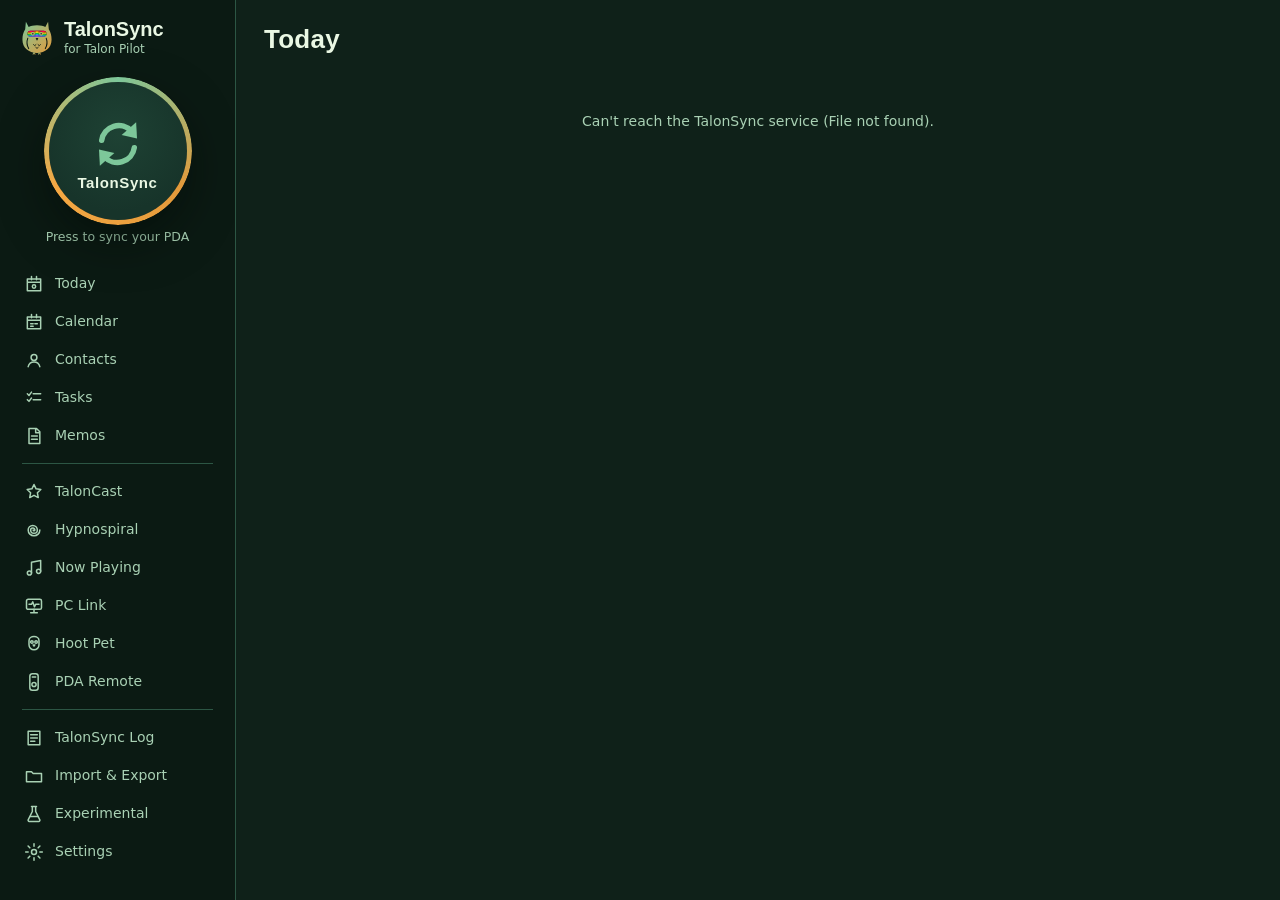
==== commit 6c637949: "TalonSync 1.14.2: Mint Owl look" ====
--- a/talonsync/web/index.html
+++ b/talonsync/web/index.html
@@ -1,5 +1,5 @@
 <!doctype html>
-<html lang="en" data-theme="aerie">
+<html lang="en" data-theme="mint">
 <head>
 <meta charset="utf-8">
 <meta name="viewport" content="width=device-width, initial-scale=1">
--- a/talonsync/web/app.css
+++ b/talonsync/web/app.css
@@ -1,6 +1,15 @@
 /* TalonSync - a desktop sync app, grown feathers.
    Themes are token sets; nothing below hard-codes a color. */
-:root, [data-theme="aerie"] {
+:root, [data-theme="mint"] {          /* 1.14.2: NevvyDrone's mint-green owl (the default) */
+  --sky: #0f2119; --rail: #0b1a13; --panel: #17342a; --panel-2: #1e4234; --line: #2c5644;
+  --ink: #eaf8e4; --ink-dim: #a9d1b4; --ink-faint: #6f9a7f;
+  --aur-a: #7dc79a; --aur-b: #e39a3b; --gold: #f5a843; --danger: #ff6b6b; --ok: #7dd9a0;
+  --lcd: #b8c6a0; --lcd-ink: #22301c; --lcd-dim: #7d8c6a;
+  --field: #0c1c15; --shadow: 0 18px 48px rgba(2, 10, 6, .55);
+  --r-lg: 18px; --r: 10px; --r-sm: 6px;
+  color-scheme: dark;
+}
+[data-theme="aerie"] {
   --sky: #161936; --rail: #12142c; --panel: #1f2347; --panel-2: #282d59; --line: #363b6e;
   --ink: #eceaff; --ink-dim: #a9abd8; --ink-faint: #6f72a6;
   --aur-a: #3fe0c5; --aur-b: #8b7bff; --gold: #f2c14e; --danger: #ff6b81; --ok: #4fe0a0;
@@ -351,7 +360,7 @@
 html.compact .item { padding: 5px 10px; }
 html.compact .set { padding: 8px 0; }
 
-/* ---------------------------------------------------------------- TalonStar 4000 */
+/* ---------------------------------------------------------------- TalonCast */
 .ts-wrap { padding: 12px 4px 4px 12px; display: grid; grid-template-columns: minmax(0, 1fr) 320px; gap: 18px; align-items: start; }
 .ts-stage { position: relative; aspect-ratio: 4 / 3; width: 100%; max-height: calc(100vh - 120px); background: #000; border-radius: 22px; overflow: hidden;
   box-shadow: 0 0 0 10px #24262f, 0 0 0 12px #3a3d4a, var(--shadow); }
@@ -367,3 +376,106 @@
 .pc-vals td { padding: 5px 2px; border-bottom: 1px solid var(--line, rgba(255,255,255,.08)); }
 .pc-timer .big { font-size: 40px; font-weight: 700; letter-spacing: 1px; }
 .pc .dot { display: inline-block; margin-right: 4px; }
+
+/* ---------------------------------------------------------------- Experimental: Terminal CPU, TalonOS Enhanced, BASIC */
+.xp-page .exp-head { display: flex; gap: 18px; align-items: flex-start; justify-content: space-between; }
+.xp-page h2 { display: flex; align-items: center; gap: 8px; }
+.xp-page h2 svg { width: 20px; height: 20px; color: var(--aur-a); }
+.tag-exp { font-size: 11px; font-weight: 700; letter-spacing: .04em; text-transform: uppercase; padding: 2px 8px; border-radius: 99px;
+  background: color-mix(in srgb, var(--gold) 22%, transparent); color: var(--gold); }
+.term-top { display: flex; flex-wrap: wrap; gap: 10px 16px; align-items: center; justify-content: space-between; margin-bottom: 12px; }
+.term-top h2 { margin: 0; }
+.term-start { display: flex; flex-wrap: wrap; gap: 6px; }
+.term-wrap { display: flex; flex-wrap: wrap; gap: 18px; align-items: flex-start; }
+.term { font-family: "DejaVu Sans Mono", Consolas, "Cascadia Mono", monospace; font-size: 15px; line-height: 1; padding: 14px 16px;
+  background: #031208; color: #6dff8e; border-radius: 12px; border: 1px solid #0e3a1c; box-shadow: inset 0 0 40px rgba(60, 255, 120, .08);
+  text-shadow: 0 0 6px rgba(80, 255, 130, .45); user-select: none; cursor: text; outline: none; max-width: 100%; overflow-x: auto; }
+.term:focus-visible { box-shadow: 0 0 0 2px var(--aur-a), inset 0 0 40px rgba(60, 255, 120, .08); }
+.trow { display: flex; height: 26px; align-items: center; white-space: pre; }
+.tc { display: inline-flex; width: 1ch; justify-content: center; align-items: center; height: 100%; box-sizing: border-box; }
+.tc.cur { background: #6dff8e; color: #031208; animation: tblink 1.1s steps(1) infinite; }
+@keyframes tblink { 50% { background: transparent; color: #6dff8e; } }
+.term-msg { width: 30ch; height: 208px; display: grid; place-items: center; text-align: center; color: #3e9a58; font-size: 15px; line-height: 1.5; }
+.term.splash { background: linear-gradient(#4c86da, #c6e0fb); color: #000080; text-shadow: none; }
+.term.splash .term-msg { color: #000080; font-size: 20px; font-weight: 700; }
+/* the desktop: grey bevels like the PDA draws them */
+.term.gui { background: #008080; color: #fff; text-shadow: none; padding: 0; border-color: #004848; cursor: pointer; font-size: 14px; }
+.term.gui .trow { height: 38px; }
+.term.gui .tc { width: 1.15ch; }
+.tc.s1 { background: #008080; color: #fff; }
+.tc.s2, .tc.s6, .tc.s7, .tc.s9, .tc.s10, .tc.s11, .tc.s14, .tc.s15, .tc.s16, .tc.s25, .tc.s26 { background: #c0c0c0; color: #000; }
+.tc.s3, .tc.s27 { background: linear-gradient(90deg, #000080, #1084d0); background-size: calc(30 * 1.15ch) 100%;
+  background-position: calc(var(--c) * -1.15ch) 0; color: #fff; font-weight: 700; }   /* one gradient across the whole bar */
+.tc.s4 { background: #808080; color: #c0c0c0; }
+.tc.s5, .tc.s18, .tc.s19, .tc.s22 { background: #000080; color: #fff; }
+.tc.s8, .tc.s23 { background: #fff; color: #000; }
+.tc.s11 { color: #808080; text-shadow: 1px 1px #fff; }
+.tc.s12 { background: #ffffe1; color: #000; }
+.tc.s13 { background: #0000aa; color: #fff; }
+.tc.s17, .tc.s24, .tc.s30 { background: #000; color: #c0c0c0; }
+.tc.s24 { color: #ff8c1a; }
+.tc.s25 { color: #000080; }
+.tc.u { text-decoration: underline; }
+.tc.s20, .tc.s21, .tc.s28 { background: transparent; font-size: 22px; overflow: visible; }
+.tc.s29 { font-size: 16px; overflow: visible; }
+.tc.s21 { filter: drop-shadow(0 0 0 #000080) brightness(.75); }
+.tc.f1.bt, .tc.f2.bt, .tc.f5.bt, .tc.f8.bt { border-top: 2px solid #fff; }
+.tc.f1.bl, .tc.f2.bl, .tc.f5.bl, .tc.f8.bl { border-left: 2px solid #fff; }
+.tc.f1.bb, .tc.f2.bb, .tc.f5.bb, .tc.f8.bb { border-bottom: 2px solid #404040; }
+.tc.f1.br, .tc.f2.br, .tc.f5.br, .tc.f8.br { border-right: 2px solid #404040; }
+.tc.f3.bt, .tc.f4.bt, .tc.f6.bt { border-top: 2px solid #808080; }
+.tc.f3.bl, .tc.f4.bl, .tc.f6.bl { border-left: 2px solid #808080; }
+.tc.f3.bb, .tc.f4.bb, .tc.f6.bb { border-bottom: 2px solid #fff; }
+.tc.f3.br, .tc.f4.br, .tc.f6.br { border-right: 2px solid #fff; }
+.tc.f7.bt { border-top: 1px solid #000; } .tc.f7.bb { border-bottom: 1px solid #000; } .tc.f7.bl { border-left: 1px solid #000; } .tc.f7.br { border-right: 1px solid #000; }
+/* TalonSync 1.13: buttons sit inside their row (a margin above and below), so stacked buttons stay apart */
+.term.gui .tc.f2, .term.gui .tc.f3 { border-top: 5px solid var(--tface, #c0c0c0) !important; border-bottom: 5px solid var(--tface, #c0c0c0) !important;
+  border-left: 0 !important; border-right: 0 !important; --hi: #fff; --lo: #404040; box-shadow: inset 0 2px var(--hi), inset 0 -2px var(--lo); }
+.term.gui .tc.f3 { --hi: #808080; --lo: #fff; }
+.term.gui .tc.f2.bl, .term.gui .tc.f3.bl { box-shadow: inset 0 2px var(--hi), inset 0 -2px var(--lo), inset 2px 0 var(--hi); }
+.term.gui .tc.f2.br, .term.gui .tc.f3.br { box-shadow: inset 0 2px var(--hi), inset 0 -2px var(--lo), inset -2px 0 var(--lo); }
+.term.gui .tc.f2.bl.br, .term.gui .tc.f3.bl.br { box-shadow: inset 0 2px var(--hi), inset 0 -2px var(--lo), inset 2px 0 var(--hi), inset -2px 0 var(--lo); }
+.term.gui .trow:last-child .tc.f2, .term.gui .trow:last-child .tc.f3 { border-top-color: #c0c0c0 !important; border-bottom-color: #c0c0c0 !important; }
+/* Skyglass: a glossy sky-and-glass look */
+.term.gui.sky { --tface: #ecead8; background: linear-gradient(#2e78e6 0%, #9ed8ff 78%, #5fbf3f 82%, #2f8c26 100%); }
+.term.gui.sky .tc.s1 { background: transparent; text-shadow: 1px 1px 1px #01224a; }
+.term.gui.sky .tc.s2, .term.gui.sky .tc.s11, .term.gui.sky .tc.s14, .term.gui.sky .tc.s25, .term.gui.sky .tc.s26 { background: #ecead8; }
+.term.gui.sky .tc.s6, .term.gui.sky .tc.s7, .term.gui.sky .tc.s15 { background: linear-gradient(#fff, #dcdcd2); }
+.term.gui.sky .tc.s3, .term.gui.sky .tc.s27 { background: linear-gradient(#5a96f5 0%, #1c62e8 45%, #0a3fb8 100%); }
+.term.gui.sky .tc.s4 { background: linear-gradient(#a6bff0, #7d97d0); color: #e8eefc; }
+.term.gui.sky .tc.s5, .term.gui.sky .tc.s19, .term.gui.sky .tc.s22 { background: #1c5fd8; }
+.term.gui.sky .tc.s18 { background: linear-gradient(#1c62e8, #3fa0ff); }
+.term.gui.sky .tc.s9 { background: linear-gradient(#5b8ff5, #1f55d8 50%, #1745b8); color: #fff; }
+.term.gui.sky .tc.s10 { background: linear-gradient(#5cc04a, #2e9a2a 50%, #1f7a1c); color: #fff; font-weight: 700; }
+.term.gui.sky .tc.s16 { background: linear-gradient(#2ea2ff, #0c74e0); color: #fff; }
+.term.gui.sky .tc.s23 { background: linear-gradient(90deg, #3fc046 70%, #fff 70%); }
+.term.gui.sky .tc.f1 { border-color: #0a46c8 !important; }
+.term.gui.sky .tc.f4 { border-color: #7f9cc8 !important; }
+.term.gui.sky .tc.f2, .term.gui.sky .tc.f3 { --hi: #3a5f9a; --lo: #3a5f9a; }
+.term.gui.sky .trow:last-child .tc.f2, .term.gui.sky .trow:last-child .tc.f3 { border-top-color: #2a62e0 !important; border-bottom-color: #1a4cc4 !important; }
+.term.gui.sky .tc.f5, .term.gui.sky .tc.f8, .term.gui.sky .tc.f6 { border: 0 !important; }
+.term-pad { display: grid; grid-template-columns: repeat(3, 48px); grid-template-rows: repeat(3, 44px); gap: 6px; align-content: start; }
+.term-pad .btn { justify-content: center; padding: 0; }
+.term-pad svg { width: 18px; height: 18px; }
+.pad-up { grid-column: 2; grid-row: 1; } .pad-left { grid-column: 1; grid-row: 2; } .pad-center { grid-column: 2; grid-row: 2; }
+.pad-right { grid-column: 3; grid-row: 2; } .pad-down { grid-column: 2; grid-row: 3; }
+.pad-help { grid-column: 1 / span 3; max-width: 160px; margin: 4px 0 0; }
+.term-input { display: flex; gap: 8px; margin-top: 14px; }
+.term-input input { flex: 1; font-family: "DejaVu Sans Mono", Consolas, monospace; }
+.ed { display: grid; grid-template-columns: 210px 1fr; gap: 16px; min-height: 360px; }
+@media (max-width: 760px) { .ed { grid-template-columns: 1fr; } }
+.ed-list { display: flex; flex-direction: column; gap: 2px; max-height: 470px; overflow-y: auto; border-right: 1px solid var(--line); padding-right: 10px; }
+.ed-head { font-size: 11.5px; font-weight: 700; text-transform: uppercase; letter-spacing: .05em; color: var(--ink-faint); margin: 10px 4px 4px; }
+.ed-head:first-child { margin-top: 0; }
+.ed-item { display: flex; justify-content: space-between; gap: 8px; text-align: left; padding: 6px 8px; border: 0; border-radius: var(--r-sm);
+  background: none; color: var(--ink-dim); cursor: pointer; font-size: 13.5px; }
+.ed-item:hover { background: color-mix(in srgb, var(--ink) 6%, transparent); color: var(--ink); }
+.ed-item.on { background: color-mix(in srgb, var(--aur-a) 14%, transparent); color: var(--ink); }
+.ed-item span { font-size: 11.5px; }
+.ed-empty { padding: 2px 8px; }
+.ed-main { display: flex; flex-direction: column; gap: 10px; min-width: 0; }
+.ed-bar { display: flex; flex-wrap: wrap; gap: 6px; align-items: center; }
+.ed-bar .grow { flex: 1; }
+#ed-name { width: 110px; text-transform: uppercase; font-family: "DejaVu Sans Mono", Consolas, monospace; }
+#ed-src { min-height: 330px; resize: vertical; font-family: "DejaVu Sans Mono", Consolas, "Cascadia Mono", monospace; font-size: 14px; line-height: 1.5;
+  background: var(--panel-2); color: var(--ink); border: 1px solid var(--line); border-radius: var(--r-sm); padding: 12px 14px; tab-size: 2; }
